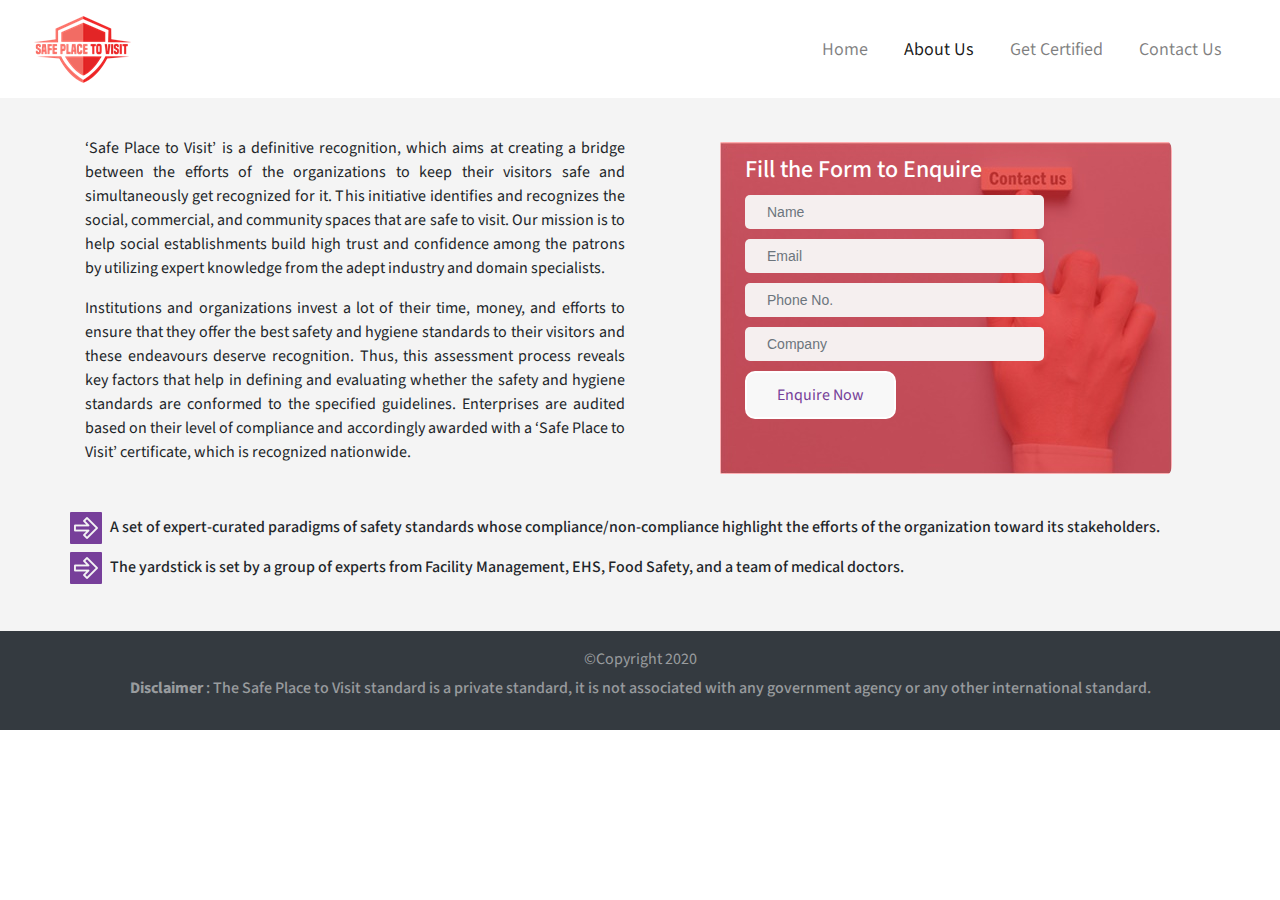
==== about-us.html @ fbc0b764 "first commit updated content images remaining" ====
<!DOCTYPE html>
<html lang="en">
<head>
    <meta charset="UTF-8">
    <meta name="viewport" content="width=device-width, initial-scale=1.0">
    <title> Safe place to visit / about us </title>
    <!--bootsrap code-->
    <link rel="stylesheet" href="css/bootstrap.min.css">
    <!--css code-->
    <link rel="stylesheet" href="css/style.css">
    <!--fontawesome codes-->
    <link rel="stylesheet" href="fontawesome/css/all.css">
    <!--google font -->
    <style>
        @import url('https://fonts.googleapis.com/css2?family=Source+Sans+Pro:ital,wght@0,300;0,400;0,600;0,700;1,300;1,400&display=swap');
        </style>
        
</head>
<body>

     <!--Navigation Bar starts-->
     <header>
        <nav class="navbar navbar-expand-lg navbar-light">
            <a href="#" class="navbar-brand ml-3"> <img srcset="images/logo/logo-normal.png" alt="">  </a>
                <button class="navbar-toggler" type="button" data-toggle="collapse" data-target="#NavbarMenu" aria-expanded="false"
                        aria-controls="#NavbarMenu" aria-label="Toggle Navigation">
                        <span class="navbar-toggler-icon"> </span>
                </button>

                <div class="navbar navbar-collapse"></div>  <!--for mobile button to right align-->

                <!--menu list items starts-->
                <div class="collapse navbar-collapse mr-4" id="NavbarMenu">
                    <ul class="navbar-nav ml-lg-auto">
                        <li class="nav-item ">
                            <a href="index.html" class="nav-link">Home</a>
                        </li>
                        <li class="nav-item active">
                            <a href="" class="nav-link">About Us</a>
                        </li>
                        <li class="nav-item ">
                            <a href="get-certified.html" class="nav-link"> Get Certified </a>
                        </li>
                        <li class="nav-item ">
                            <a href="contact-us.html" class="nav-link"> Contact Us</a>
                        </li>
                    </ul>
                </div>
                <!--menu list items ends-->
        </nav>
    </header>
    <!--Navigation Bar ends-->


    
    <div class="CstmBody">
   
        <!-- Main section starts-->
        <div class="container ">
            <div class="row ">
                <div class="col-md-6 text-center">
                    <p style="text-align: justify; font-size: 16px;  ">
                        ‘Safe Place to Visit’ is a definitive recognition, which aims at creating a bridge between the efforts of the organizations to keep their visitors safe and simultaneously get recognized for it. This initiative identifies and recognizes the social, commercial, and community spaces that are safe to visit. Our mission is to help social establishments build high trust and confidence among the patrons by utilizing expert knowledge from the adept industry and domain specialists.      
                    </p>

                    <p style="text-align: justify; font-size: 16px; ">
                        Institutions and organizations invest a lot of their time, money, and efforts to ensure that they offer the best safety and hygiene standards to their visitors and these endeavours deserve recognition. Thus, this assessment process reveals key factors that help in defining and evaluating whether the safety and hygiene standards are conformed to the specified guidelines. Enterprises are audited based on their level of compliance and accordingly awarded with a ‘Safe Place to Visit’ certificate, which is recognized nationwide.
                    </p>

                </div>

                
                <div class=" col-md-5 pl-5 CstmFormCl ">
                    <p class="h4 text-white"> Fill the Form to Enquire</p>
                    <form id="form_lead" action=" https://equinox.njcrm.in/index.php?entryPoint=web_to_lead& page=SPTSEnquiry&owner=d9d4a204-4f14-dde2-5cd9-5b248b15b30b" method="POST" class="form-container">
                        <div class="form-group">
                            <input type="text" id="sname" class="form-control" name="name" placeholder="Name">
                        </div>
                        <div class="form-group">
                            <input type="email" id="semail" class="form-control" name="email" placeholder="Email">
                        </div>
                        <div class="form-group">
                            <input type="tel" id="smobile" class="form-control" name="phone" placeholder="Phone No.">
                        </div> 
                        <div class="form-group">
                        <input type="text" id="scompany" class="form-control" name="account_name" placeholder="Company">
                    </div> 
                        <div class="form-group">
                            <input type="hidden" name="lead_source" value="SPTSEnquiry">
                            <input type="submit" value="Enquire Now" class="bton" >
                        
                        </div>
                    </form>
                </div>

            </div>

            <div class="row text-left mt-3 pt-3">
                <p class="h6">
                    <img src="images/ot-images/directional-sign.png" alt="" style="margin-right: 5px;">
                    A set of expert-curated paradigms of safety standards whose compliance/non-compliance highlight the efforts of the organization toward its stakeholders.
                </p>
                <p class="h6">
                    <img src="images/ot-images/directional-sign.png" alt="" style="margin-right: 5px;">
                    The yardstick is set by a group of experts from Facility Management, EHS, Food Safety, and a team of medical doctors.
                </p>
            </div>

        </div>
        <!-- Main section ends-->

    </div>


    <!--Footer Copyright Section starts-->
        <div class="container-fluid bg-dark pb-3 pt-2">   
            <div class="footer-copyright text-center text-white-50 py-2 ">
                &copy;Copyright 2020 <br>
                <p class="h6 pt-2">  <b>Disclaimer </b> : The Safe Place to Visit standard is a private standard, it is not associated with any government agency or any other international standard. </p>
            </div>
        </div>
    
    <!--Footer Copyright Section starts-->


</body>
  <!-- jquery code-->
  <script src="js/jquery.js"></script>
  <!--bootstrap code of javascript-->
  <script src="js/bootstrap.min.js"></script>
</html>
---- css/style.css ----
body{
    font-family: 'Source Sans Pro', sans-serif;
    margin: 0px;
    padding: 0px;
}

.CstmBody{
    background-color: rgba(138, 132, 132, 0.089);
    padding-bottom: 3%;
    padding-top: 3%;
    padding-left: 2%;
    padding-right: 2%;
}

/** for menu items list**/
.navbar-nav li{
    padding : 0px 10px 0px 10px;
}

/** menu items **/
.nav-link{ 
    color: #797272 ;
    font-size: 18px;
}

.site-content{
    background-image: url('../images/banners/visit-banner.jpg');
    background-attachment: fixed;
    background-position: center;
    background-size: cover;
}

.site-title{
    color: #fff;
    margin-top: 20%;
    margin-bottom: 5%;
}

.site-title-mob{
    color: #fff;
    margin-top: 10%;
    margin-bottom: 5%;
}

.CstmCntainer{
    background-color: rgba(227, 37, 40, 0.753);
    padding: 0px 15px 5% 15px ;
    border-radius: 10px;
}

.card-body{
    padding-left: 0px;
    padding-right: 0px;
}

.CstmFormCl{
    margin-left: 5%;
    padding: 20px 0px 20px 0px;
    background-image: url('../images/ot-images/contact.jpg');
    background-position: right;
    background-repeat: no-repeat;
    border-radius: 15px;
}

.txtCstm{
    padding-top: 5px;
    font-weight: 600;
    font-size: 1.2rem;
}


.CstmHr{
    border-style: none;
    padding-top: 2%;
    padding-bottom: 2%;
}


.btn-Cstm{
    background-color: rgba(227, 37, 40, 0.815);
    color: #fff;
}

.site-content-thankyou{
    background-image: url('../images/banners/thanks-banner.jpg');
    background-attachment: fixed;
    background-position: center;
    background-size: cover;
}

.CstmCntainer-thankyou{
    background-color: #764199c5;
    padding: 0px 15px 15% 15px ;
    border-radius: 10px;
}

.display-2{
    color: #fff;
    margin-top: 25%;
    margin-bottom: 5%;
}

.display-4{
    color: #fff;
    margin-top: 20%;
    margin-bottom: 3%;
}

/* form design*/

input{
    font-size: 25px;
    color: rgb(229, 182, 182);
    padding-left: 5px;
}

::placeholder{
    font-size: 14px;
    color: rgb(34, 31, 31);
    padding-left: 10px;
    font-family: 'Poppins', sans-serif;
}

.form-group{
    margin-top: 10px;
    margin-bottom: 5px;
}

input[type="text"]{
    width: 70%;
    height: 30%;
    background-color: rgb(245, 239, 239);
    border-radius: 5px;
    color: rgb(0, 0, 0);
    border: none;
}

input[type="email"]{
    width: 70%;
    height: 10%;
    background-color: rgb(245, 239, 239);
    border-radius: 5px;
    color: rgb(31, 28, 28);
    border: none;
}

input[type="tel"]{
    width: 70%;
    height: 10%;
    background-color: rgb(245, 239, 239);
    border-radius: 5px;
    border: none;
}

  .bton{
        border-radius: 10px;
        color: #764199;
        font-size: 100%;
        padding : 10px 30px 10px 30px;
        border: 2px solid #fff;
        text-decoration: none;
        background-color: #f8f8f8;
    }
    
    .bton:hover{
        color: #fff;
        border: 1px solid #fff;
        box-shadow: 1px 1px 8px 1px rgb(49, 49, 51);
        background-color: #764199e5;
    }
/* form design ends*/


/*pop modal custom button starts*/
.bton-pop{
    border-radius: 10px;
    color: #fff;
    font-size: 16px;
    padding : 10px 30px 10px 30px;
    border: 2px solid #fff;
    text-decoration: none;
    background-color: #764199bd;
}

.bton-pop:hover{
    color: #fff;
    border: 1px solid #fff;
    box-shadow: 1px 1px 8px 1px rgb(49, 49, 51);
}
/*pop modal custom button ends*/



/** mobile responsive code (showing the content for mobile and desktop) **/

#content-desktop {display: block;}
#content-mobile {display: none;}

@media screen and (max-width: 768px) {

#content-desktop {display: none;}
#content-mobile {display: block;}

}
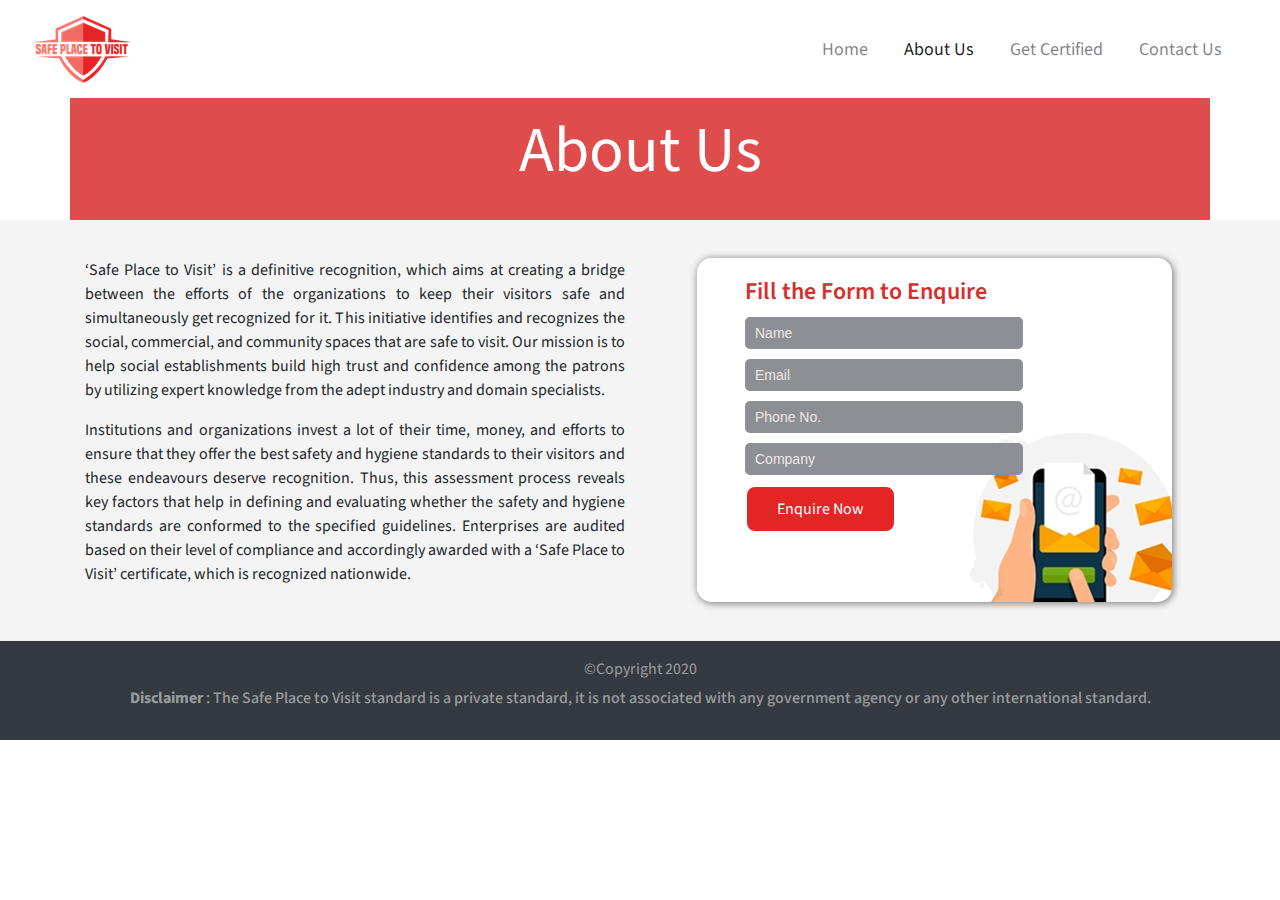
==== commit 05763241: "updated UI code images content" ====
--- a/about-us.html
+++ b/about-us.html
@@ -3,7 +3,7 @@
 <head>
     <meta charset="UTF-8">
     <meta name="viewport" content="width=device-width, initial-scale=1.0">
-    <title> Safe place to visit / about us </title>
+    <title> About Us </title>
     <!--bootsrap code-->
     <link rel="stylesheet" href="css/bootstrap.min.css">
     <!--css code-->
@@ -51,7 +51,35 @@
     </header>
     <!--Navigation Bar ends-->
 
+    <!--breadcrumps header code for desktop starts-->
+    <div id="content-desktop">
+        <div class=" container Cstm-headr " >
+            <div class="row  text-white">
+                <div class="col-md-3"> </div>
+                <div class="col-md-6"> 
+                    <p class="text-center" style="font-size: 4em;"> About Us</p>
+                </div>
+                <div class="col-md-3"> </div>
+                
+            </div>
+        </div>
+    </div>
+    <!--breadcrumps header code for desktop ends-->
 
+    <!--breadcrumps header code for mobile starts-->
+    <div id="content-mobile">
+        <div class=" container Cstm-headr " >
+            <div class="row  text-white">
+                <div class="col-md-3"> </div>
+                <div class="col-md-6"> 
+                    <p class="text-center" style="font-size: 2em;"> About Us</p>
+                </div>
+                <div class="col-md-3"> </div>
+                
+            </div>
+        </div>
+    </div>
+    <!--breadcrumps header code for mobile ends-->
     
     <div class="CstmBody">
    
@@ -71,19 +99,19 @@
 
                 
                 <div class=" col-md-5 pl-5 CstmFormCl ">
-                    <p class="h4 text-white"> Fill the Form to Enquire</p>
+                    <p class="h4" style="color: #d82d2d; font-weight: 600;"> Fill the Form to Enquire</p>
                     <form id="form_lead" action=" https://equinox.njcrm.in/index.php?entryPoint=web_to_lead& page=SPTSEnquiry&owner=d9d4a204-4f14-dde2-5cd9-5b248b15b30b" method="POST" class="form-container">
                         <div class="form-group">
-                            <input type="text" id="sname" class="form-control" name="name" placeholder="Name">
+                            <input type="text" id="sname" name="name" placeholder="Name">
                         </div>
                         <div class="form-group">
-                            <input type="email" id="semail" class="form-control" name="email" placeholder="Email">
+                            <input type="email" id="semail" name="email" placeholder="Email">
                         </div>
                         <div class="form-group">
-                            <input type="tel" id="smobile" class="form-control" name="phone" placeholder="Phone No.">
+                            <input type="tel" id="smobile" name="phone" placeholder="Phone No.">
                         </div> 
                         <div class="form-group">
-                        <input type="text" id="scompany" class="form-control" name="account_name" placeholder="Company">
+                        <input type="text" id="scompany" name="account_name" placeholder="Company">
                     </div> 
                         <div class="form-group">
                             <input type="hidden" name="lead_source" value="SPTSEnquiry">
@@ -93,17 +121,6 @@
                     </form>
                 </div>
 
-            </div>
-
-            <div class="row text-left mt-3 pt-3">
-                <p class="h6">
-                    <img src="images/ot-images/directional-sign.png" alt="" style="margin-right: 5px;">
-                    A set of expert-curated paradigms of safety standards whose compliance/non-compliance highlight the efforts of the organization toward its stakeholders.
-                </p>
-                <p class="h6">
-                    <img src="images/ot-images/directional-sign.png" alt="" style="margin-right: 5px;">
-                    The yardstick is set by a group of experts from Facility Management, EHS, Food Safety, and a team of medical doctors.
-                </p>
             </div>
 
         </div>
--- a/css/style.css
+++ b/css/style.css
@@ -28,6 +28,7 @@
     background-attachment: fixed;
     background-position: center;
     background-size: cover;
+    padding: 2% 0 2% 0;
 }
 
 .site-title{
@@ -43,7 +44,7 @@
 }
 
 .CstmCntainer{
-    background-color: rgba(227, 37, 40, 0.753);
+    background-color: rgba(227, 37, 40, 0.836);
     padding: 0px 15px 5% 15px ;
     border-radius: 10px;
 }
@@ -55,11 +56,23 @@
 
 .CstmFormCl{
     margin-left: 5%;
-    padding: 20px 0px 20px 0px;
+    padding: 20px 0px 0px 0px;
     background-image: url('../images/ot-images/contact.jpg');
-    background-position: right;
     background-repeat: no-repeat;
     border-radius: 15px;
+    box-shadow: 1px 1px 7px 1px #888888;
+
+}
+
+.CstmFormcontactus{
+    margin-left: 5%;
+    padding: 20px 0px 0px 0px;
+    background-image: url('../images/ot-images/contact.jpg');
+    background-repeat: no-repeat;
+    border-radius: 15px;
+    box-shadow: 1px 1px 7px 1px #888888;
+    background-position: right center;
+
 }
 
 .txtCstm{
@@ -109,14 +122,14 @@
 /* form design*/
 
 input{
-    font-size: 25px;
-    color: rgb(229, 182, 182);
-    padding-left: 5px;
+    font-size: 16px;
+    color: rgb(240, 221, 221);
+    padding: 5px 0 5px 0;
 }
 
 ::placeholder{
     font-size: 14px;
-    color: rgb(34, 31, 31);
+    color: rgb(238, 231, 231);
     padding-left: 10px;
     font-family: 'Poppins', sans-serif;
 }
@@ -127,46 +140,47 @@
 }
 
 input[type="text"]{
-    width: 70%;
+    width: 65%;
     height: 30%;
-    background-color: rgb(245, 239, 239);
+    background-color: rgb(141, 143, 148);
     border-radius: 5px;
-    color: rgb(0, 0, 0);
+    color: rgb(255, 255, 255);
     border: none;
 }
 
 input[type="email"]{
-    width: 70%;
+    width: 65%;
     height: 10%;
-    background-color: rgb(245, 239, 239);
+    background-color: rgb(141, 143, 148);
     border-radius: 5px;
-    color: rgb(31, 28, 28);
+    color: rgb(255, 255, 255);
     border: none;
 }
 
 input[type="tel"]{
-    width: 70%;
+    width: 65%;
     height: 10%;
-    background-color: rgb(245, 239, 239);
+    background-color: rgb(141, 143, 148);
     border-radius: 5px;
+    color: rgb(255, 255, 255);
     border: none;
 }
 
   .bton{
         border-radius: 10px;
-        color: #764199;
+        color: #fff;
         font-size: 100%;
         padding : 10px 30px 10px 30px;
         border: 2px solid #fff;
         text-decoration: none;
-        background-color: #f8f8f8;
+        background-color: #E32526;
     }
     
     .bton:hover{
         color: #fff;
         border: 1px solid #fff;
         box-shadow: 1px 1px 8px 1px rgb(49, 49, 51);
-        background-color: #764199e5;
+        background-color: rgba(235, 55, 31, 0.897);
     }
 /* form design ends*/
 
@@ -203,4 +217,14 @@
 
 }
 
-
+.hr-certified{
+    width: 50%;
+    text-align:left;
+    margin-left: 0;
+    
+}
+
+.Cstm-headr{
+    padding: 5px 0 5px 0;
+    background-color: rgba(216, 34, 34, 0.808);
+}
